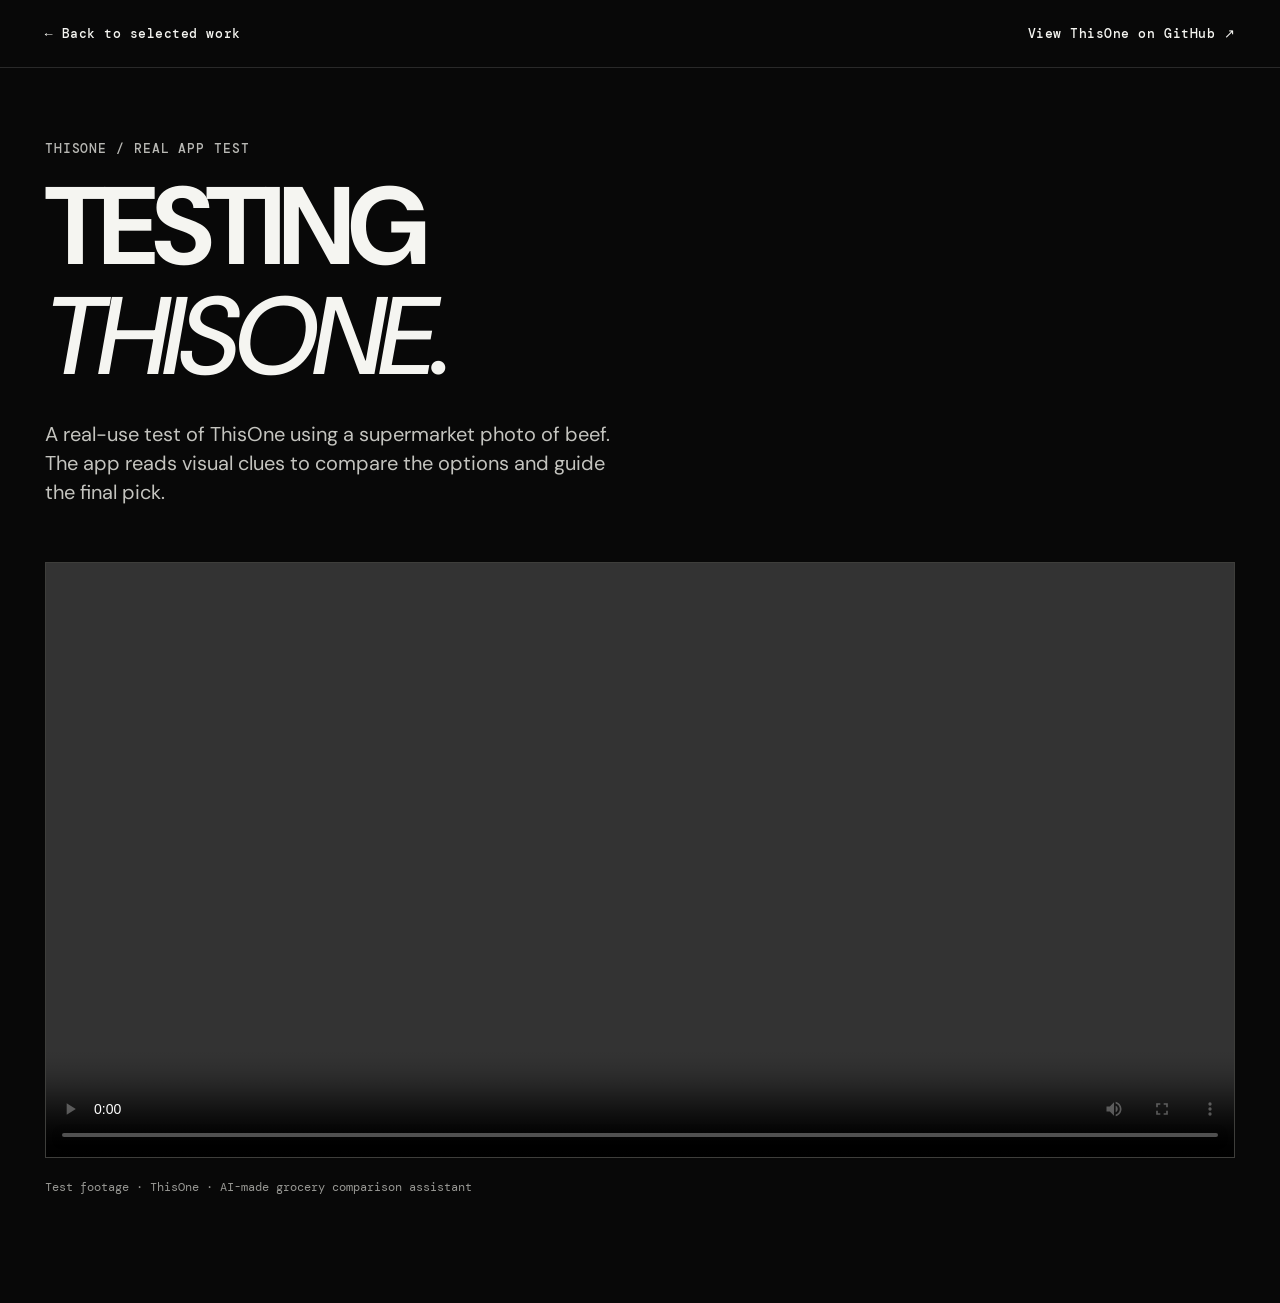
==== thisone-test.html @ 260ae7e4 "Move ThisOne testing video to a dedicated page" ====
<!doctype html>
<html lang="en">
  <head>
    <meta charset="UTF-8" />
    <meta name="viewport" content="width=device-width, initial-scale=1.0" />
    <meta name="description" content="A live testing video for ThisOne, Yiyi's AI-made grocery comparison app." />
    <title>ThisOne — App Testing Video</title>
    <link rel="preconnect" href="https://fonts.googleapis.com" />
    <link rel="preconnect" href="https://fonts.gstatic.com" crossorigin />
    <link href="https://fonts.googleapis.com/css2?family=DM+Mono:wght@400;500&family=DM+Sans:ital,wght@0,400;0,500;0,600;0,700;1,500&display=swap" rel="stylesheet" />
    <link rel="stylesheet" href="styles.css" />
  </head>
  <body class="testing-page">
    <header class="testing-header">
      <a href="index.html#work">← Back to selected work</a>
      <a href="https://github.com/jazzending/thisone" target="_blank" rel="noreferrer">View ThisOne on GitHub ↗</a>
    </header>
    <main class="testing-main">
      <p class="testing-kicker">THISONE / REAL APP TEST</p>
      <h1>TESTING<br /><em>THISONE.</em></h1>
      <p class="testing-intro">A real-use test of ThisOne using a supermarket photo of beef. The app reads visual clues to compare the options and guide the final pick.</p>
      <video class="testing-video" controls preload="metadata" playsinline aria-label="ThisOne app testing video with beef">
        <source src="videos/thisone-testing.mp4" type="video/mp4" />
        Your browser does not support this video.
      </video>
      <p class="testing-note">Test footage · ThisOne · AI-made grocery comparison assistant</p>
    </main>
  </body>
</html>
---- styles.css ----
:root { --black:#080808; --paper:#e9e8e2; --white:#f5f5f1; --line:#b8b7b1; --muted:#686864; }
* { box-sizing:border-box; }
html { scroll-behavior:smooth; }
body { margin:0; color:var(--black); background:var(--paper); font-family:"DM Sans",sans-serif; }
a { color:inherit; }

.hero { min-height:100svh; position:relative; overflow:hidden; color:var(--white); background:var(--black); }
.site-header { height:74px; display:flex; align-items:center; justify-content:space-between; padding:0 3.5vw; border-bottom:1px solid #292929; }
.wordmark { color:var(--white); font:500 14px "DM Mono",monospace; letter-spacing:.24em; text-decoration:none; }
.wordmark span { margin-left:1px; }
nav { display:flex; gap:28px; }
nav a { color:#c4c4bf; font:500 12px "DM Mono",monospace; letter-spacing:.04em; text-decoration:none; }
nav a:hover { color:var(--white); }
.hero-content { min-height:calc(100svh - 74px); display:flex; flex-direction:column; justify-content:space-between; padding:7vh 3.5vw 4vh; }
.hero-kicker,.kicker { margin:0; font:500 13px "DM Mono",monospace; letter-spacing:.07em; }
.hero-kicker { color:#b8b8b4; }
h1,h2,h3,p { margin-top:0; }
h1 { margin:0; color:var(--white); font-size:clamp(74px,12.8vw,205px); font-weight:700; letter-spacing:-.06em; line-height:.9; text-wrap:balance; }
h1 em { display:inline-block; margin-top:.1em; font-family:"DM Sans",sans-serif; font-style:italic; font-weight:500; letter-spacing:-.045em; }
.hero-detail { display:grid; grid-template-columns:minmax(280px,390px) 1fr; align-items:end; gap:55px; max-width:980px; }
.hero-detail p { margin:0; color:#c4c4bf; font-size:20px; line-height:1.38; }
.hero-detail a { width:max-content; color:var(--white); border-bottom:1px solid #777; padding-bottom:9px; font:500 13px "DM Mono",monospace; letter-spacing:.04em; text-decoration:none; }
.hero-detail a:hover { border-color:var(--white); }
.hero-detail a span { margin-left:10px; font-size:17px; }

.archive { max-width:1640px; margin:auto; padding:110px 3.5vw 82px; }
.archive-heading { display:flex; align-items:end; justify-content:space-between; gap:40px; margin-bottom:74px; }
.archive-heading .kicker,.about .kicker,.contact .kicker { color:var(--muted); }
.archive h2,.about h2,.contact h2 { margin:16px 0 0; font-size:clamp(52px,7.2vw,112px); font-weight:700; letter-spacing:-.06em; line-height:.9; text-wrap:balance; }
h2 em { font-style:italic; font-weight:500; letter-spacing:-.045em; }
.archive-note { max-width:290px; margin:0; color:#555550; font:400 15px/1.5 "DM Mono",monospace; }
.project-list { display:grid; grid-template-columns:repeat(12,minmax(0,1fr)); column-gap:24px; row-gap:92px; }
.project { grid-column:span 6; display:grid; grid-template-columns:1fr auto; gap:17px; align-items:start; border-top:1px solid var(--black); padding-top:11px; }
.project:nth-child(2) { grid-column:8 / span 5; margin-top:125px; }
.project:nth-child(3) { grid-column:3 / span 6; }
.project-index { display:contents; color:#555550; font:500 12px "DM Mono",monospace; letter-spacing:.04em; }
.project-index span:first-child { grid-column:1; grid-row:2; }
.project-index span:last-child { grid-column:2; grid-row:2; text-align:right; font-size:11px; }
.project-image { grid-column:1 / -1; grid-row:1; min-height:0; aspect-ratio:4 / 3; overflow:hidden; background:#d7d6d0; }
.project-image img { display:block; width:100%; height:100%; object-fit:cover; transition:transform .55s ease; }
.project:hover .project-image > img { transform:scale(1.025); }
.thisone-preview { aspect-ratio:16 / 9; background:#f1f7f7; }
.thisone-preview img,.project:hover .thisone-preview img { object-fit:contain; transform:none; }
.project-copy { grid-column:1 / -1; grid-row:3; padding-top:7px; }
.project h3 { max-width:620px; margin:0 0 10px; font-size:clamp(28px,3.2vw,52px); font-weight:600; letter-spacing:-.05em; line-height:1; text-wrap:balance; }
.project-subtitle { margin-bottom:18px; color:#555550; font:400 13px "DM Mono",monospace; }
.project-description { max-width:460px; margin:0 0 17px; font-size:16px; line-height:1.45; }
.project-role { margin:0; color:#62625d; font-size:13px; }
.tags { display:flex; flex-wrap:wrap; gap:5px; margin:16px 0 20px; }
.tags span { border:1px solid #9e9d97; border-radius:100px; padding:6px 8px; font:500 10px "DM Mono",monospace; }
.project-link { border-bottom:1px solid #777; padding-bottom:4px; font-size:14px; font-weight:600; text-decoration:none; }
.project-link:hover { border-color:var(--black); }
.project-link span { margin-left:5px; }
.project-testing-link { display:table; width:max-content; margin-top:15px; }
.is-muted { color:#777; cursor:default; }
.album-cover { background:#101010; padding:15px; }
.music-player { display:flex; flex-direction:column; width:100%; height:100%; min-height:0; padding:20px; color:#efefea; background:#1a1a1a; border:1px solid #3b3b3b; }
.player-top { display:flex; justify-content:space-between; color:#aaa9a4; font:500 10px "DM Mono",monospace; letter-spacing:.08em; }
.player-main { display:grid; grid-template-columns:minmax(0,1fr) minmax(135px,.82fr); gap:22px; align-items:center; flex:1; min-height:0; padding-top:18px; }
.album-art { width:100%; aspect-ratio:1; overflow:hidden; box-shadow:0 12px 24px rgba(0,0,0,.32); }
.album-art img { display:block; width:100%; height:100%; min-height:0; object-fit:cover; transform:none; }
.player-details { min-width:0; }
.player-title { margin:0 0 8px; color:#f4f4ef; font-size:clamp(18px,2.1vw,28px); font-weight:600; letter-spacing:-.04em; line-height:1.05; }
.player-artist { margin:0; color:#aaa9a4; font-size:12px; }
.player-progress { height:2px; margin:28px 0 18px; background:#4e4e4b; }
.player-progress span { display:block; width:42%; height:100%; background:#efefea; }
.player-controls { display:flex; align-items:center; gap:18px; color:#c5c5c0; font:500 18px "DM Mono",monospace; }
.player-controls b { display:grid; width:34px; height:34px; place-items:center; border:1px solid #deded8; border-radius:50%; color:#f4f4ef; font-size:13px; }
.coming-soon { position:relative; display:flex; align-items:center; justify-content:center; width:100%; height:100%; background:repeating-linear-gradient(135deg,#deddd7 0 1px,#ecebe5 1px 14px); overflow:hidden; }
.coming-soon span { position:relative; z-index:1; font:500 clamp(30px,5vw,60px)/.78 "DM Mono",monospace; letter-spacing:-.08em; }
.coming-soon i { position:absolute; width:80%; height:1px; background:#1a1a1a; transform:rotate(-35deg); }

.about { padding:105px 8vw; color:var(--white); background:var(--black); }
.about .kicker { color:#9a9a96; }
.about-layout { display:grid; grid-template-columns:1.1fr .9fr; gap:70px; margin-top:10px; }
.about h2 { max-width:720px; }
.about-layout > div { max-width:500px; color:#c0c0bb; font-size:18px; line-height:1.6; }
.about-layout > div p { margin-bottom:28px; }
.inline-link { color:var(--white); border-bottom:1px solid #777; padding-bottom:4px; font:500 14px "DM Mono",monospace; text-decoration:none; }
.inline-link:hover { border-color:var(--white); }
.contact { padding:105px 8vw 115px; }
.contact h2 { max-width:920px; margin-bottom:46px; }
.email { border-bottom:2px solid var(--black); font-size:clamp(22px,3.1vw,46px); font-weight:600; letter-spacing:-.04em; text-decoration:none; }
footer { display:flex; justify-content:space-between; max-width:1640px; margin:auto; padding:22px 3.5vw; border-top:1px solid var(--line); color:#60605b; font:500 12px "DM Mono",monospace; }
footer a { text-decoration:none; }
footer a:hover { color:var(--black); }

.testing-page { min-height:100svh; color:var(--white); background:var(--black); }
.testing-header { display:flex; align-items:center; justify-content:space-between; padding:25px 3.5vw; border-bottom:1px solid #292929; }
.testing-header a { color:var(--white); font:500 13px "DM Mono",monospace; letter-spacing:.04em; text-decoration:none; }
.testing-header a:hover { color:#c4c4bf; }
.testing-main { max-width:1320px; margin:0 auto; padding:8vh 3.5vw 12vh; }
.testing-kicker { margin:0 0 20px; color:#b8b8b4; font:500 13px "DM Mono",monospace; letter-spacing:.07em; }
.testing-main h1 { max-width:930px; font-size:clamp(54px,8.6vw,130px); }
.testing-intro { max-width:580px; margin:34px 0 55px; color:#c4c4bf; font-size:20px; line-height:1.45; }
.testing-video { width:100%; border:1px solid #3e3e3b; background:#151515; }
.testing-note { margin:16px 0 0; color:#989894; font:400 12px "DM Mono",monospace; }

@media (max-width:760px) {
  .hero { min-height:680px; }
  .site-header { height:64px; padding:0 22px; }
  nav { gap:15px; }
  .hero-content { min-height:calc(680px - 64px); padding:8vh 22px 28px; }
  h1 { font-size:clamp(68px,17vw,126px); letter-spacing:-.055em; line-height:.9; }
  .hero-detail { display:block; max-width:300px; }
  .hero-detail a { display:inline-block; margin-top:23px; }
  .archive { padding:76px 22px 58px; }
  .archive-heading { display:block; margin-bottom:48px; }
  .archive h2,.about h2,.contact h2 { font-size:clamp(52px,14vw,84px); line-height:.92; }
  .archive-note { margin-top:28px; }
  .project-list { display:block; }
  .project,.project:nth-child(2),.project:nth-child(3) { display:grid; grid-template-columns:1fr auto; margin:0 0 58px; }
  .project-image { aspect-ratio:1 / 1; }
  .project h3 { font-size:34px; }
  .about,.contact { padding:76px 22px; }
  .about-layout { grid-template-columns:1fr; gap:35px; }
  .about-layout > div { font-size:17px; line-height:1.55; }
  footer { padding:19px 22px; gap:10px; font-size:11px; }
  .testing-header { padding:21px 22px; }
  .testing-main { padding:70px 22px 86px; }
  .testing-main h1 { font-size:clamp(52px,14vw,82px); }
  .testing-intro { margin:26px 0 34px; font-size:17px; }
}
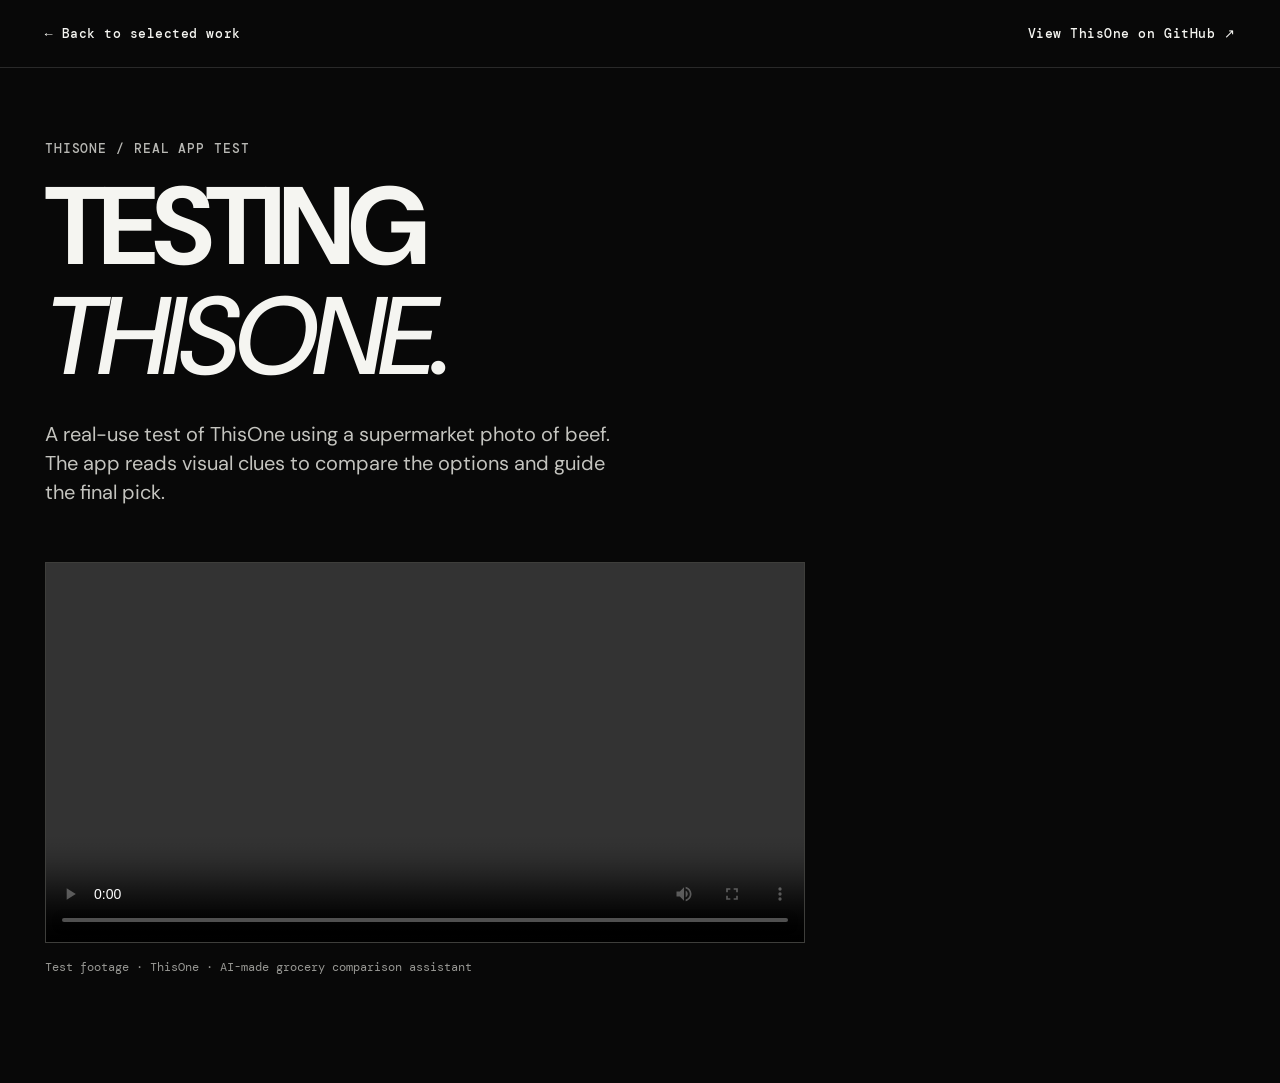
==== commit b6866ad1: "Refresh styles for ThisOne testing page" ====
--- a/thisone-test.html
+++ b/thisone-test.html
@@ -8,7 +8,7 @@
     <link rel="preconnect" href="https://fonts.googleapis.com" />
     <link rel="preconnect" href="https://fonts.gstatic.com" crossorigin />
     <link href="https://fonts.googleapis.com/css2?family=DM+Mono:wght@400;500&family=DM+Sans:ital,wght@0,400;0,500;0,600;0,700;1,500&display=swap" rel="stylesheet" />
-    <link rel="stylesheet" href="styles.css" />
+    <link rel="stylesheet" href="styles.css?v=20260804b" />
   </head>
   <body class="testing-page">
     <header class="testing-header">
--- a/styles.css
+++ b/styles.css
@@ -93,7 +93,7 @@
 .testing-kicker { margin:0 0 20px; color:#b8b8b4; font:500 13px "DM Mono",monospace; letter-spacing:.07em; }
 .testing-main h1 { max-width:930px; font-size:clamp(54px,8.6vw,130px); }
 .testing-intro { max-width:580px; margin:34px 0 55px; color:#c4c4bf; font-size:20px; line-height:1.45; }
-.testing-video { width:100%; border:1px solid #3e3e3b; background:#151515; }
+.testing-video { display:block; width:min(100%,760px); max-height:62svh; border:1px solid #3e3e3b; background:#151515; }
 .testing-note { margin:16px 0 0; color:#989894; font:400 12px "DM Mono",monospace; }
 
 @media (max-width:760px) {
@@ -120,4 +120,5 @@
   .testing-main { padding:70px 22px 86px; }
   .testing-main h1 { font-size:clamp(52px,14vw,82px); }
   .testing-intro { margin:26px 0 34px; font-size:17px; }
+  .testing-video { width:100%; max-height:none; }
 }
